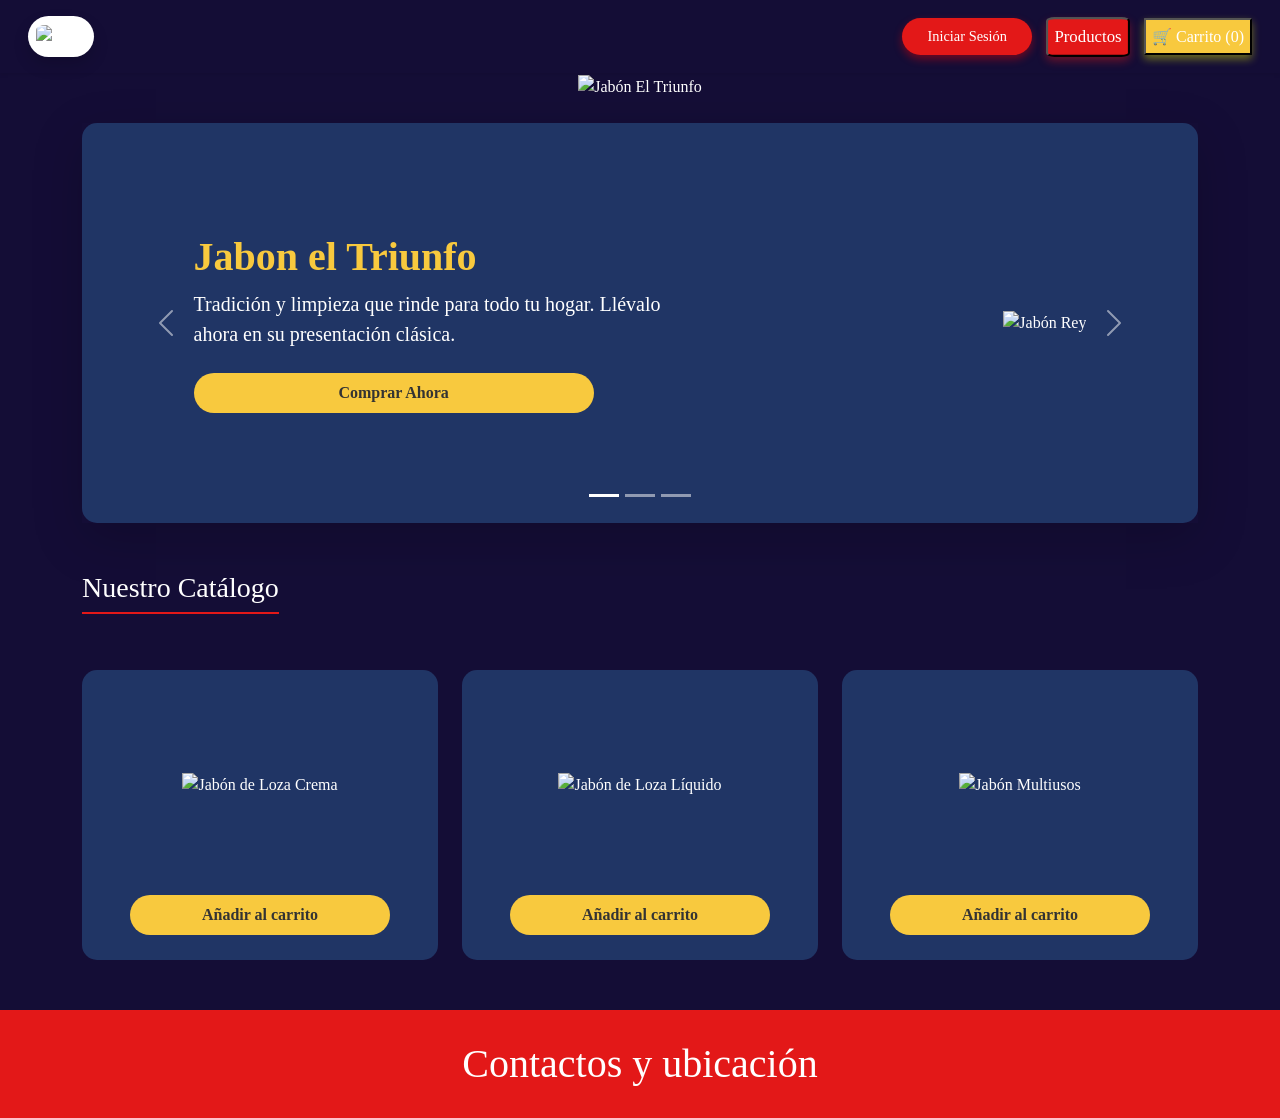
==== index.html @ 36a61b03 "Add files via upload" ====
<!DOCTYPE html>
<html lang="es">
<head>
<meta charset="UTF-8">
<meta name="viewport" content="width=device-width, initial-scale=1.0">
<title>Jabón El Triunfo - Inicio</title>
<link href="https://cdn.jsdelivr.net/npm/bootstrap@5.3.2/dist/css/bootstrap.min.css" rel="stylesheet">
 <link rel="stylesheet" href="style.css">
 <script src="https://cdn.jsdelivr.net/npm/bootstrap@5.3.2/dist/js/bootstrap.bundle.min.js"></script>
</head>
<body>
<header class="barra-superrio-azul p-3 shadow-sm">
        <div class="container-fluid d-flex align-items-center justify-content-between">
            
<div class="bg-white rounded-pill p-2 d-inline-block shadow">
    
    <img 
        id="logoInicio"
        src="img/logo.png" 
        alt="Logo" 
        style="height: 60px; border-radius: 20%; cursor: pointer;"
    >

</div>

 
            

            <div class="d-flex gap-3">
                
                <button type="button" class="iniciar-sesion " data-bs-toggle="modal" data-bs-target="#loginModal">

                Iniciar Sesión
                <div class="Producto">

    <button 
        class="Producto" 
        type="button" 
        data-bs-toggle="dropdown" 
        aria-expanded="false">
        Productos
    </button>

    <ul class="dropdown-menu">

        <li>
            <button 
                id="btnUnidad"
                class="dropdown-item" 
                type="button">
                Unidad
            </button>
        </li>

        <li>
            <button 
                id="btnPacas"
                class="dropdown-item" 
                type="button">
                Pacas
            </button>
        </li>

    </ul>

        <div class="d-flex gap-3">
        <button class="Carrito" data-bs-toggle="offcanvas" data-bs-target="#cartOffcanvas" >
        🛒 Carrito (<span id="cart-counter">0</span>)
        </button>
        </div>
                </div>
                
            </div>
        </div>
   

</header>
<!--Iniciar sesion  -->
 
    <div class="modal fade" id="loginModal" tabindex="-1" aria-labelledby="loginModalLabel" aria-hidden="true">
<div class="modal-dialog modal-dialog-centered">
<div class="modal-content">
<div class="modal-header border-0 pb-0">
<button type="button" class="btn-close btn-close-white" data-bs-dismiss="modal" aria-label="Close"></button>
</div>
<div class="modal-body p-4">
<ul class="nav nav-pills nav-justified mb-4" id="pills-tab" role="tablist">
<li class="nav-item" role="presentation">
<button class="nav-link active" id="pills-login-tab" data-bs-toggle="pill" data-bs-target="#pills-login" type="button" role="tab">Ingresar</button>
</li>
<li class="nav-item" role="presentation">
<button class="nav-link" id="pills-register-tab" data-bs-toggle="pill" data-bs-target="#pills-register" type="button" role="tab">Registrarse</button>
</li>
</ul>
<div class="tab-content" id="pills-tabContent">
<div class="tab-pane fade show active" id="pills-login" role="tabpanel">
<form>
<div class="mb-3">
<label class="form-label">Correo Electrónico</label>
<input type="email" class="form-control" placeholder="tu@correo.com">
</div>
<div class="mb-3">
<label class="form-label">Contraseña</label>
<input type="password" class="form-control" placeholder="••••••••">
</div>
<div class="d-flex justify-content-between mb-4 small">
<div>
<input type="checkbox" id="remember"> <label for="remember">Recordarme</label>
</div>
<a href="#" class="text-warning text-decoration-none">¿Olvidaste tu contraseña?</a>
</div>
<button type="submit" class="btn btn-yellow w-100">Iniciar Sesión</button>
</form>
</div>
 
                        <div class="tab-pane fade" id="pills-register" role="tabpanel">
<form>
<div class="mb-3">
<label class="form-label">Nombre Completo</label>
<input type="text" class="form-control" placeholder="Juan Pérez">
</div>
<div class="mb-3">
<label class="form-label">Correo Electrónico</label>
<input type="email" class="form-control" placeholder="tu@correo.com">
</div>
<div class="mb-4">
<label class="form-label">Crear Contraseña</label>
<input type="password" class="form-control" placeholder="••••••••">
</div>
<button type="submit" class="btn btn-yellow w-100">Crear Cuenta</button>
</form>
</div>
 
                    </div>
</div>
</div>
</div>
</div>

<!-- Barra de dezplazamiento -->

   <div class="container">
    <div class="row">
        <div class="col-12 text-center">
            <img src="img/1.png" class="img-fluid" alt="Jabón El Triunfo">
        </div>
    </div>
</div>
    <main class="container mt-4">
<div id="heroCarousel" class="carousel slide mb-5" data-bs-ride="carousel">
<div class="carousel-indicators">
<button type="button" data-bs-target="#heroCarousel" data-bs-slide-to="0" class="active"></button>
<button type="button" data-bs-target="#heroCarousel" data-bs-slide-to="1"></button>
<button type="button" data-bs-target="#heroCarousel" data-bs-slide-to="2"></button>
</div>
<div class="carousel-inner shadow-lg">
<div class="carousel-item active">
<div class="carousel-caption-custom">
<h2>Jabon el Triunfo</h2>
<p class="fs-5">Tradición y limpieza que rinde para todo tu hogar. Llévalo ahora en su presentación clásica.</p>
<a href="#catalogo" class="btn btn-yellow mt-2">Comprar Ahora</a>
</div>
<img src="img/Blancoazul.png" class="carousel-img-custom" alt="Jabón Rey">
</div>
<div class="carousel-item">
<div class="carousel-caption-custom">
<h2 style="color: #6ce06c;">Poder Arrancagrasa</h2>
<p class="fs-5">Fórmula arrancagrasa ultra concentrada. Elimina la suciedad más pegada de tus platos y ollas.</p>
<a href="#catalogo" class="btn btn-yellow mt-2">Ver Producto</a>
</div>
<img src="img/coca grande.png" class="carousel-img-custom" alt="Jabón Loza">
</div>
<div class="carousel-item">
<div class="carousel-caption-custom">
<h2 style="color: #6ce0ff;">Cuidado para tu Ropa</h2>
<p class="fs-5">Descubre nuestra línea especial para ropa blanca y de color. Protege los tejidos lavada tras lavada.</p>
<a href="#catalogo" class="btn btn-yellow mt-2">Ver Catálogo</a>
</div>
<img src="img/cojin rosa.jpg" class="carousel-img-custom" alt="Jabón Ropa">
</div>
</div>
<button class="carousel-control-prev" type="button" data-bs-target="#heroCarousel" data-bs-slide="prev">
<span class="carousel-control-prev-icon" aria-hidden="true"></span>
<span class="visually-hidden">Anterior</span>
</button>
<button class="carousel-control-next" type="button" data-bs-target="#heroCarousel" data-bs-slide="next">
<span class="carousel-control-next-icon" aria-hidden="true"></span>
<span class="visually-hidden">Siguiente</span>
</button>
</div>
 

<!-- Catalogo -->

        <h3 id="catalogo" class="text-center mb-4 pb-2" style="border-bottom: 2px solid var(--color-red); display: inline-block; margin: 0 auto;">Nuestro Catálogo</h3>
 
        <div class="row row-cols-1 row-cols-md-3 g-4 mt-2">
<div class="col">
<div class="product-card">
<div class="img-container">
<img src="img/coca grande.png" alt="Jabón de Loza Crema" class="product-img">
<div class="description-overlay">
     <h1>Coca Grande Dado</h1>
<p>Fórmula arrancagrasa ultra concentrada. Elimina la suciedad más pegada de tus platos y ollas, Coca de 500 gramos.</p>
<span class="price">$ 4.500 COP</span>
</div>
</div>
<button class="btn-yellow add-to-cart-btn" data-name="Coca dado grande" data-price="4500">Añadir al carrito</button>
</div>
</div>
 
            <div class="col">
<div class="product-card">
<div class="img-container">
<img src="img/cojin verde.jpg" alt="Jabón de Loza Líquido" class="product-img">
<div class="description-overlay">
    <h1>Cojin Verde</h1>
<p>Produto indicado para el cuidado de las fibras y los vuelve mas brillante con olor a limon.500 gramos</p>
<span class="price">$ 3.000 COP</span>
</div>
</div>

            
<button class="btn-yellow add-to-cart-btn" data-name="Cojin verde" data-price="3000">Añadir al carrito</button>
</div>
</div>



 <div class="col">
<div class="product-card">
<div class="img-container">
<img src="img/Blancoazul.png" alt="Jabón Multiusos" class="product-img">
<div class="description-overlay">
    <h1>Blancoazul</h1>
<p>Poder limpiador versátil. Perfecto para el lavado diario de ropa, y telas jabon de 750 gramos.</p>
<span class="price">$ 4.500 COP</span>
</div>
</div>
<button class="btn-yellow add-to-cart-btn" data-name="Blancoazul Azul" data-price="4500">Añadir al carrito</button>
</div>
</div>
</div>
</main>
 

<!--Sobre nosotros -->

    <footer class="footer-custom text-center">
<h2>Contactos y ubicación</h2>

</footer>
 

<!-- Carrito -->


        <div class="offcanvas offcanvas-end" tabindex="-1" id="cartOffcanvas" aria-labelledby="cartOffcanvasLabel">
<div class="offcanvas-header" style="border-bottom: 1px solid #213c78;">
<h5 id="cartOffcanvasLabel" style="color: #f6c433;" font-weight: bold;">🛒 Tu Pedido</h5>
<button type="button" class="btn-close btn-close-white" data-bs-dismiss="offcanvas"></button>
</div>
<div class="offcanvas-body d-flex flex-column">
<div id="cart-items-container" class="flex-grow-1" style="overflow-y: auto;">
</div>
 
            <div class="checkout-panel mt-auto">
<div class="d-flex justify-content-between align-items-center mb-3">
<h5 class="m-0">Total:</h5>
<h4 class="m-0" style="color: #f6c433; font-weight: bold;" id="cart-total">$ 0 COP</h4>
</div>
<hr style="border-color: #1f1f1f;">
<p class="mb-2 fs-6">Método de pago:</p>
<div class="form-check mb-2">
<input class="form-check-input" type="radio" name="paymentMethod" id="payCard" checked>
<label class="form-check-label" for="payCard">💳 Tarjeta de Crédito / Débito</label>
</div>
<div class="form-check mb-4">
<input class="form-check-input" type="radio" name="paymentMethod" id="payPSE">
<label class="form-check-label" for="payPSE">🏦 PSE</label>
</div>
 
                <button id="btnPagar" class="btn-yellow w-100" style="width: 100% !important;">Ir a Pagar </button>
</div>
</div>
</div>

   

        <div class="offcanvas offcanvas-end" tabindex="-1" id="cartOffcanvas" aria-labelledby="cartOffcanvasLabel">
<div class="offcanvas-header" style="border-bottom: 1px solid #213c78;">
<h5 id="cartOffcanvasLabel" style="color: #f6c433;" font-weight: bold;">🛒 Tu Pedido</h5>
<button type="button" class="btn-close btn-close-white" data-bs-dismiss="offcanvas"></button>
</div>
<div class="offcanvas-body d-flex flex-column">
<div id="cart-items-container" class="flex-grow-1" style="overflow-y: auto;">
</div>
 
            <div class="checkout-panel mt-auto">
<div class="d-flex justify-content-between align-items-center mb-3">
<h5 class="m-0">Total:</h5>
<h4 class="m-0" style="color: #f6c433; font-weight: bold;" id="cart-total">$ 0 COP</h4>
</div>
<hr style="border-color: #1f1f1f;">
<p class="mb-2 fs-6">Método de pago:</p>
<div class="form-check mb-2">
<input class="form-check-input" type="radio" name="paymentMethod" id="payCard" checked>
<label class="form-check-label" for="payCard">💳 Tarjeta de Crédito / Débito</label>
</div>
<div class="form-check mb-4">
<input class="form-check-input" type="radio" name="paymentMethod" id="payPSE">
<label class="form-check-label" for="payPSE">🏦 PSE</label>
</div>
 
                <button class="btn-yellow w-100" style="width: 100% !important;">Ir a Pagar</button>
</div>
</div>
</div>



<!-- Transicion -->

<script src="Carrito.js"></script>

<div id="transicion">
    <img src="img/El-triunfo.gif" alt="Cargando">
</div>

</body>
</html>
---- style.css ----
/* ==========================================
   VARIABLES Y ESTILOS GENERALES
   ========================================== */
:root {
    --bg-color-main: #140d36; 
    --bg-color-card: #203565; 
    --color-red: #e31818;     
    --color-yellow: #f8c93e;  
}

body {
    background-color: var(--bg-color-main);
    color: white;
    overflow-x: hidden;
      font-family: 'Roboto', serif;
      h1, h2, h3 {
            font-family: 'Montserrat', serif; }
}


/* ==========================================
   BARRA DE NAVEGACIÓN Y BOTONES
   ========================================== */
.navbar-custom { 
    padding: 15px 20px; 
}

.iniciar-sesion {
    background-color:var(--color-red);
    color: rgb(255, 255, 255);
    border: none;
    border-radius: 20px;
    padding: 8px 25px;
    margin-left: 10px;
    font-size: 0.9rem;
    transition: all 0.3s ease;
    text-decoration: none;
    box-shadow: 0 4px 8px rgba(255, 0, 0, 0.4);
}

.Carrito {
    border-radius: 1%;
    box-shadow: 0 4px 8px rgba(246, 255, 0, 0.4);
    color: white;
    background-color: var(--color-yellow);
}

.Producto {
    background-color: var(--color-red);
    transform: scale(1.05);
    color: white;
    box-shadow: 0 4px 8px rgba(227, 24, 24, 0.4);
    border-radius: 10%;
}

.dropdown-menu {
    background-color: var(--color-red);
    box-shadow: 0 4px 8px rgba(255, 255, 255, 0.4);
}

.dropdown-item {
    color: #ffffff;
}

/* ==========================================
   CARRUSEL (CATÁLOGO DESLIZANTE)
   ========================================== */
.carousel-item {
    height: 400px;
    background-color: var(--bg-color-card);
    border-radius: 15px;
}

.carousel-caption-custom {
    position: absolute;
    top: 50%;
    left: 10%;
    transform: translateY(-50%);
    text-align: left;
    max-width: 500px;
}

.carousel-caption-custom h2 {
    color: var(--color-yellow);
    font-weight: bold;
    font-size: 2.5rem;
}

.carousel-img-custom {
    position: absolute;
    right: 10%;
    top: 50%;
    transform: translateY(-50%);
    max-height: 300px;
}

/* ==========================================
   MODAL LOGIN / REGISTRO
   ========================================== */
.modal-content {
    background-color: var(--bg-color-main);
    border: 2px solid var(--bg-color-card);
    border-radius: 15px;
    color: white;
}

.modal-header {
    border-bottom: 1px solid var(--bg-color-card);
}

.nav-pills .nav-link {
    color: white;
    border-radius: 10px;
    margin-bottom: 15px;
}

.nav-pills .nav-link.active, .nav-pills .show > .nav-link {
    background-color: var(--color-red);
    color: white;
}

.form-control {
    background-color: var(--bg-color-card);
    border: none;
    color: white;
    border-radius: 8px;
}

.form-control:focus {
    background-color: #27407a;
    color: white;
    box-shadow: 0 0 0 0.25rem rgba(248, 201, 62, 0.25);
}

.form-control::placeholder {
    color: #a0aabf;
}

/* ==========================================
   TARJETAS DE PRODUCTOS
   ========================================== */
.product-card {
    background-color: var(--bg-color-card);
    border-radius: 15px;
    padding: 25px 15px;
    transition: all 0.4s cubic-bezier(0.175, 0.885, 0.32, 1.275);
    height: 100%;
    display: flex;
    flex-direction: column;
    align-items: center;
}

.product-card:hover {
    transform: translateY(-10px);
    box-shadow: 0 15px 25px rgba(0, 0, 0, 0.5);
    background-color: #27407a;
}

.img-container {
    position: relative;
    width: 100%;
    height: 180px; 
    display: flex;
    justify-content: center;
    align-items: center;
    margin-bottom: 20px;
    border-radius: 10px;
    overflow: hidden;
}

.product-img {
    max-height: 100%;
    transition: transform 0.4s ease;
}

.description-overlay {
    position: absolute;
    top: 0; 
    left: 0; 
    width: 100%; 
    height: 100%;
    background-color: rgba(20, 13, 54, 0.92); 
    color: white;
    display: flex; 
    flex-direction: column; 
    justify-content: center; 
    align-items: center;
    text-align: center; 
    padding: 15px;
    opacity: 0; 
    transition: opacity 0.3s ease; 
    cursor: default;
}

.description-overlay p { 
    margin: 0; 
    font-size: 0.85rem; 
    line-height: 1.4; 
}

.description-overlay .price { 
    font-weight: bold; 
    color: var(--color-yellow); 
    margin-top: 10px; 
    font-size: 1.1rem; 
}

.img-container:hover .description-overlay { 
    opacity: 1; 
}

.product-card:hover .product-img { 
    transform: scale(1.08); 
}

.btn-yellow {
    background-color: var(--color-yellow);
    color: #333;
    border: none;
    border-radius: 20px;
    padding: 8px 30px;
    font-weight: 600;
    transition: all 0.3s ease;
    margin-top: auto;
    width: 80%;
}

.btn-yellow:hover {
    background-color: var(--color-yellow);
    transform: scale(1.05);
    box-shadow: 0 4px 10px rgba(248, 201, 62, 0.5);
}

/* ==========================================
   FOOTER Y MENÚ DEL CARRITO (OFFCANVAS)
   ========================================== */
.footer-custom {
    background-color: var(--color-red);
    padding: 30px 0;
    margin-top: 50px;
}

.footer-custom h2 { 
    color: #ffffff; 
    margin: 0; 
    font-size: 2.5rem; 
}

.offcanvas {
    background-color: #170f47;
    color: white;
    border-left: 2px solid #213c78;
}

.cart-item {
    background-color: #213c78;
    border-radius: 10px;
    padding: 12px;
    margin-bottom: 10px;
    display: flex;
    align-items: center;
    justify-content: space-between;
}

.cart-item-title { font-size: 0.9rem; font-weight: bold; margin: 0; }
.cart-item-price { color: var(--color-yellow); font-size: 0.85rem; margin: 0; }

.cart-controls {
    display: flex; 
    align-items: center; 
    gap: 8px; 
    margin: 0 10px;
}

.btn-qty {
    background: transparent; 
    border: 1px solid white; 
    color: white; 
    border-radius: 5px; 
    width: 25px; 
    height: 25px; 
    display: flex; 
    align-items: center; 
    justify-content: center; 
    padding: 0; 
    cursor: pointer;
}

.btn-qty:hover { 
    background: var(--color-yellow); 
    color: black; 
    border-color: #f6c433; 
}

.btn-remove-item { 
    background: transparent; 
    border: none; 
    color: var(--color-red); 
    font-size: 1.2rem; 
    cursor: pointer; 
}

.checkout-panel { 
    background-color: #0b0722; 
    padding: 15px; 
    border-radius: 10px; 
    margin-top: 20px; 
}

/* ==========================================
   TRANSICIÓN ENTRE PÁGINAS
   ========================================== */
#transicion {
    position: fixed;
    top: 0;
    left: 0;
    width: 100%;
    height: 100%;
    background: #0d1b3d;
    display: flex;
    justify-content: center;
    align-items: center;
    z-index: 99999;
    opacity: 0;
    visibility: hidden;
    transition: opacity 0.5s ease;
}

#transicion.activo {
    opacity: 1;
    visibility: visible;
}

#transicion img {
    width: 1900px;
}
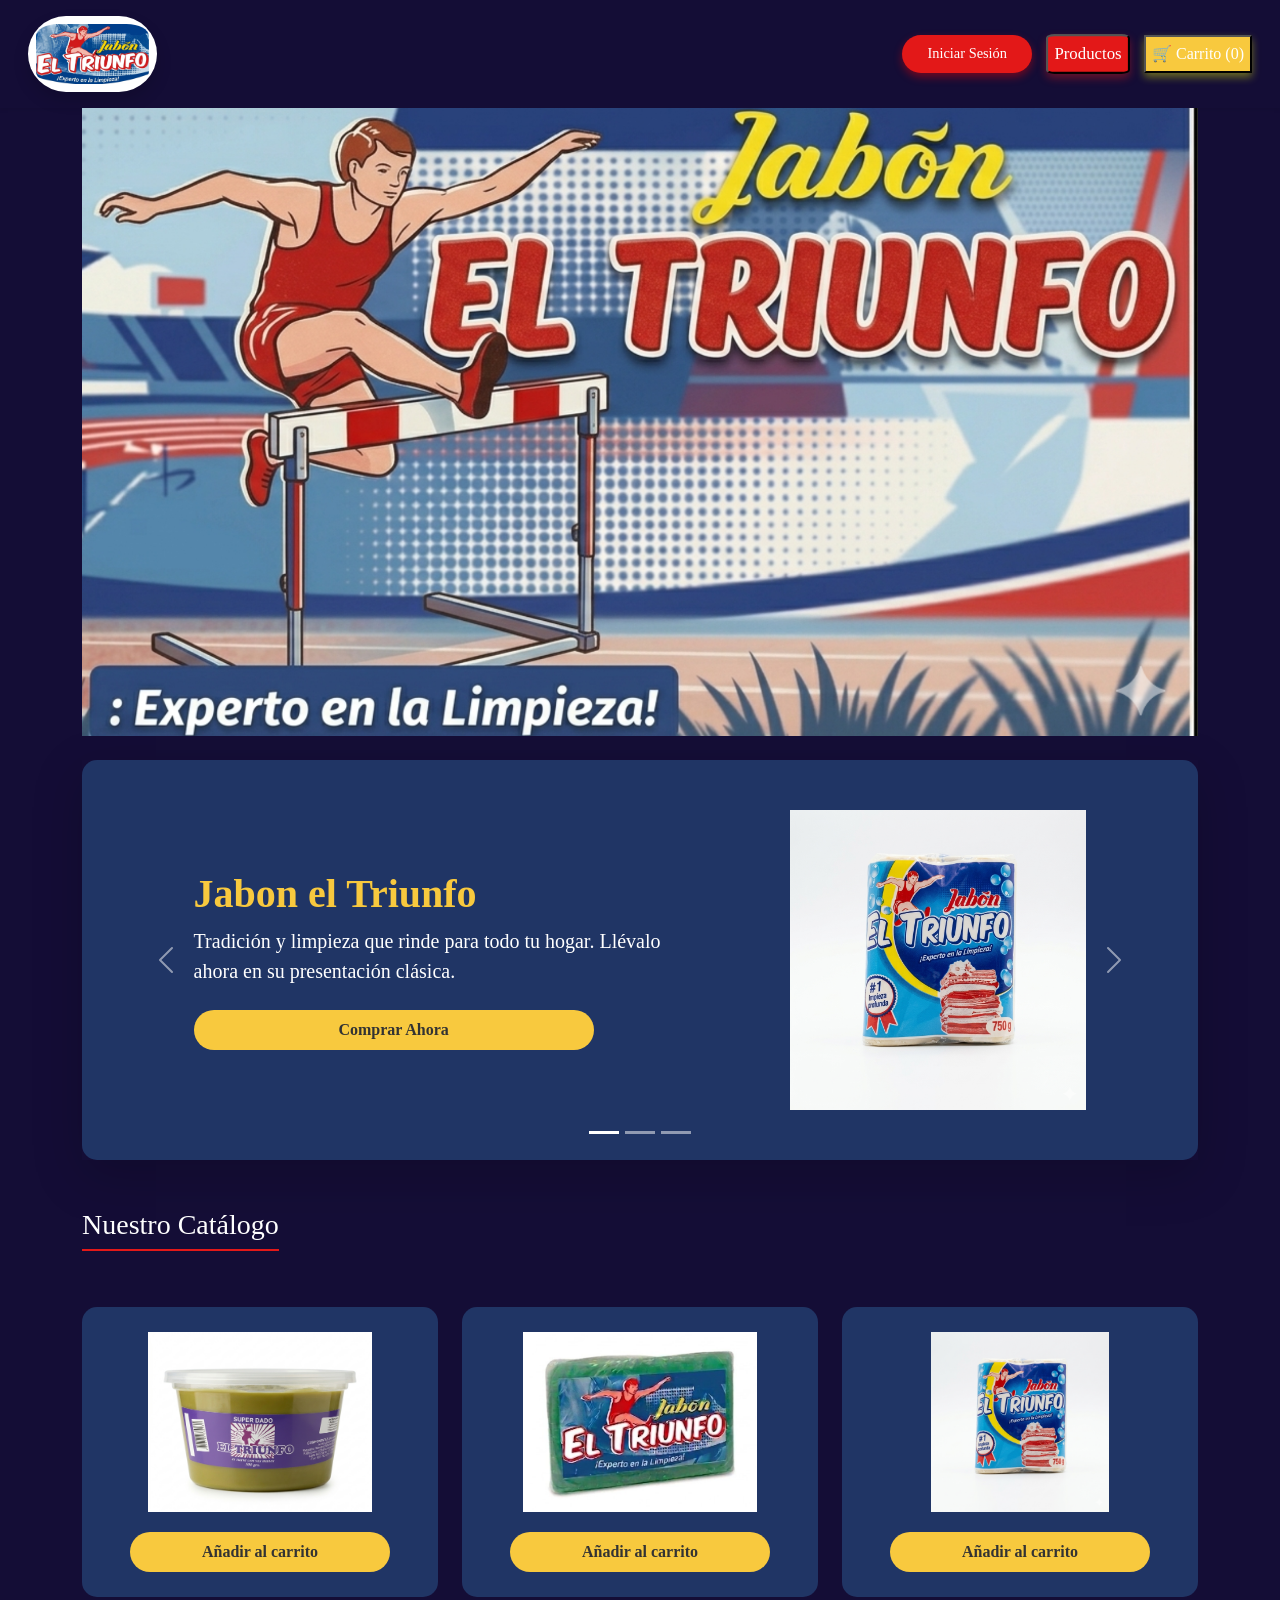
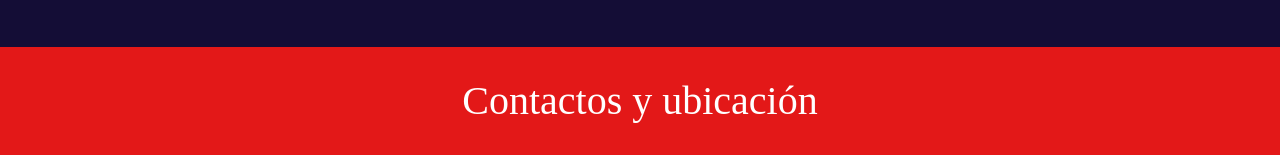
==== commit b3f8d2c1: "Update index.html" ====
--- a/index.html
+++ b/index.html
@@ -269,7 +269,7 @@
 <h5 class="m-0">Total:</h5>
 <h4 class="m-0" style="color: #f6c433; font-weight: bold;" id="cart-total">$ 0 COP</h4>
 </div>
-<hr style="border-color: #1f1f1f;">
+<hr style="border-color: #ffffff;">
 <p class="mb-2 fs-6">Método de pago:</p>
 <div class="form-check mb-2">
 <input class="form-check-input" type="radio" name="paymentMethod" id="payCard" checked>
@@ -286,39 +286,6 @@
 </div>
 
    
-
-        <div class="offcanvas offcanvas-end" tabindex="-1" id="cartOffcanvas" aria-labelledby="cartOffcanvasLabel">
-<div class="offcanvas-header" style="border-bottom: 1px solid #213c78;">
-<h5 id="cartOffcanvasLabel" style="color: #f6c433;" font-weight: bold;">🛒 Tu Pedido</h5>
-<button type="button" class="btn-close btn-close-white" data-bs-dismiss="offcanvas"></button>
-</div>
-<div class="offcanvas-body d-flex flex-column">
-<div id="cart-items-container" class="flex-grow-1" style="overflow-y: auto;">
-</div>
- 
-            <div class="checkout-panel mt-auto">
-<div class="d-flex justify-content-between align-items-center mb-3">
-<h5 class="m-0">Total:</h5>
-<h4 class="m-0" style="color: #f6c433; font-weight: bold;" id="cart-total">$ 0 COP</h4>
-</div>
-<hr style="border-color: #1f1f1f;">
-<p class="mb-2 fs-6">Método de pago:</p>
-<div class="form-check mb-2">
-<input class="form-check-input" type="radio" name="paymentMethod" id="payCard" checked>
-<label class="form-check-label" for="payCard">💳 Tarjeta de Crédito / Débito</label>
-</div>
-<div class="form-check mb-4">
-<input class="form-check-input" type="radio" name="paymentMethod" id="payPSE">
-<label class="form-check-label" for="payPSE">🏦 PSE</label>
-</div>
- 
-                <button class="btn-yellow w-100" style="width: 100% !important;">Ir a Pagar</button>
-</div>
-</div>
-</div>
-
-
-
 <!-- Transicion -->
 
 <script src="Carrito.js"></script>
@@ -329,4 +296,4 @@
 
 </body>
 </html>
- + 
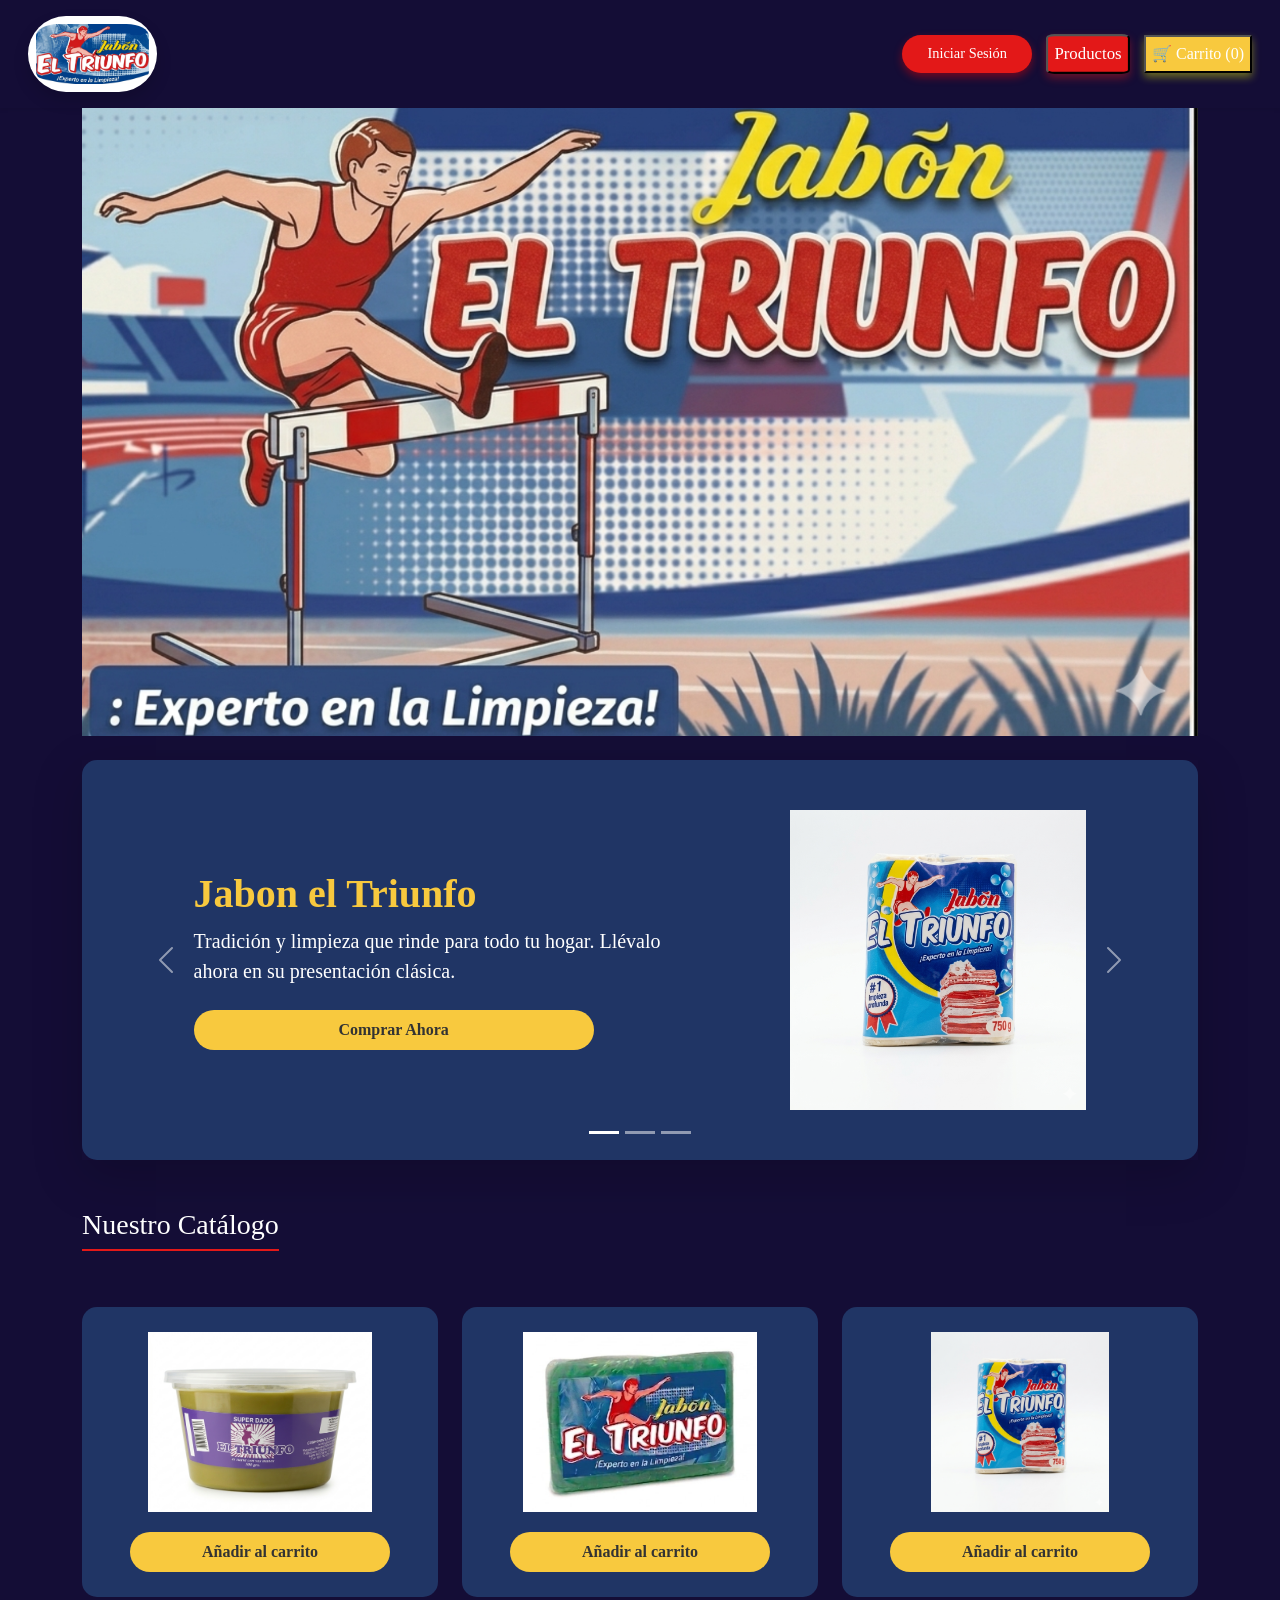
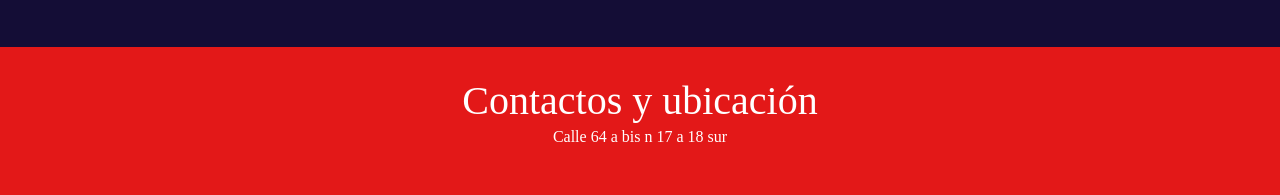
==== commit a7f6e19f: "Update index.html" ====
--- a/index.html
+++ b/index.html
@@ -248,6 +248,7 @@
 
     <footer class="footer-custom text-center">
 <h2>Contactos y ubicación</h2>
+   <center>  <p>Calle 64 a bis n 17 a 18 sur </p></center>
 
 </footer>
  
